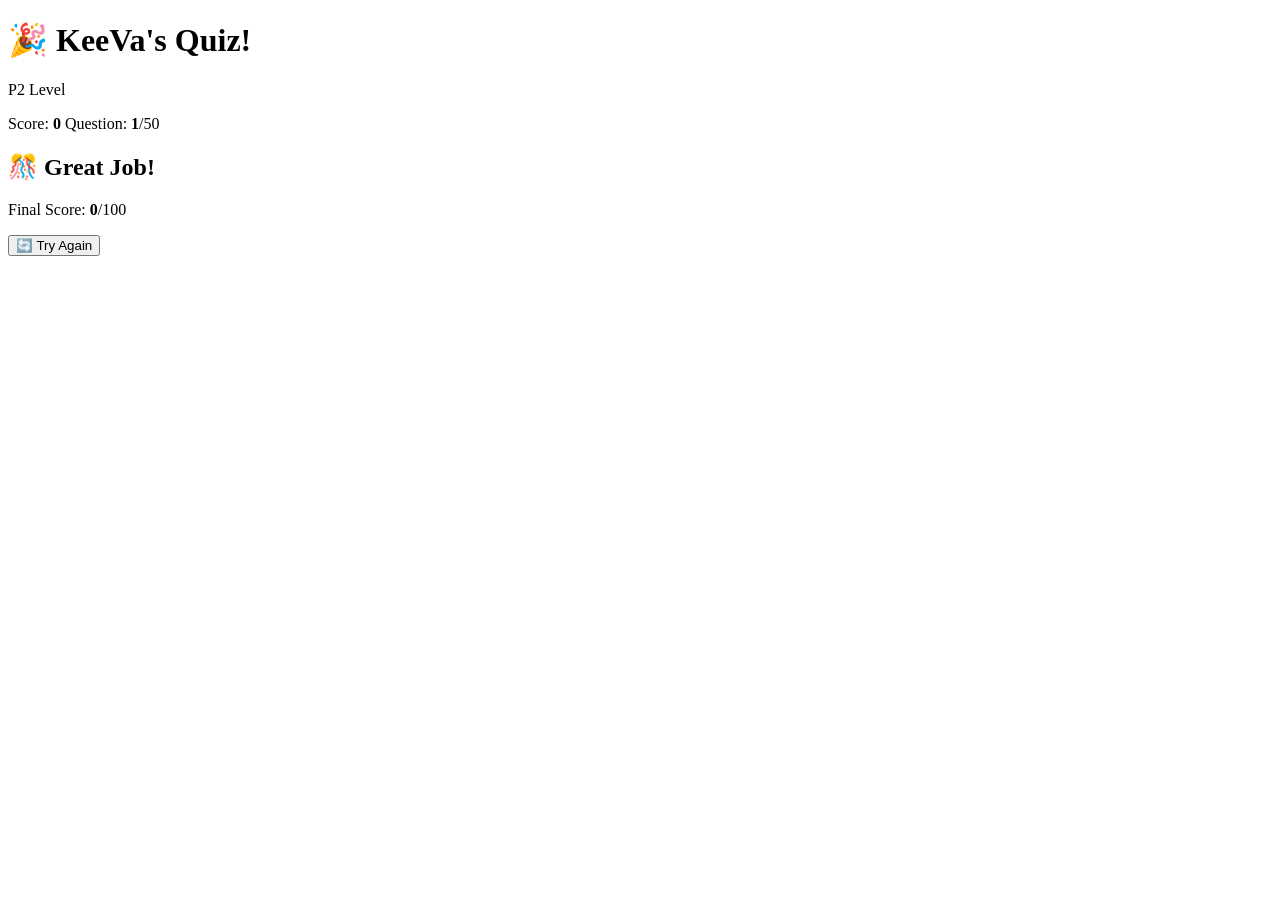
==== quiz.html @ 56aaf5dd "Rename index.html to quiz.html" ====
<!DOCTYPE html>
<html lang="en">
<head>
    <meta charset="UTF-8">
    <meta name="viewport" content="width=device-width, initial-scale=1.0">
    <title>KeeVa Quiz</title>
    <link rel="stylesheet" href="style.css">
</head>
<body>
    <div class="container">
        <header>
            <h1>🎉 KeeVa's Quiz!</h1>
            <p class="subtitle">P2 Level</p>
            <div class="score-board">
                <span>Score: <strong id="score">0</strong></span>
                <span>Question: <strong id="q-num">1</strong>/50</span>
            </div>
        </header>

        <main id="quiz-container">
            <!-- Questions loaded here -->
        </main>

        <div id="results" class="hidden">
            <h2>🎊 Great Job!</h2>
            <p>Final Score: <strong id="final-score">0</strong>/100</p>
            <div id="grade"></div>
            <button onclick="restartQuiz()">🔄 Try Again</button>
        </div>
    </div>
    <script src="script.js"></script>
</body>
</html>
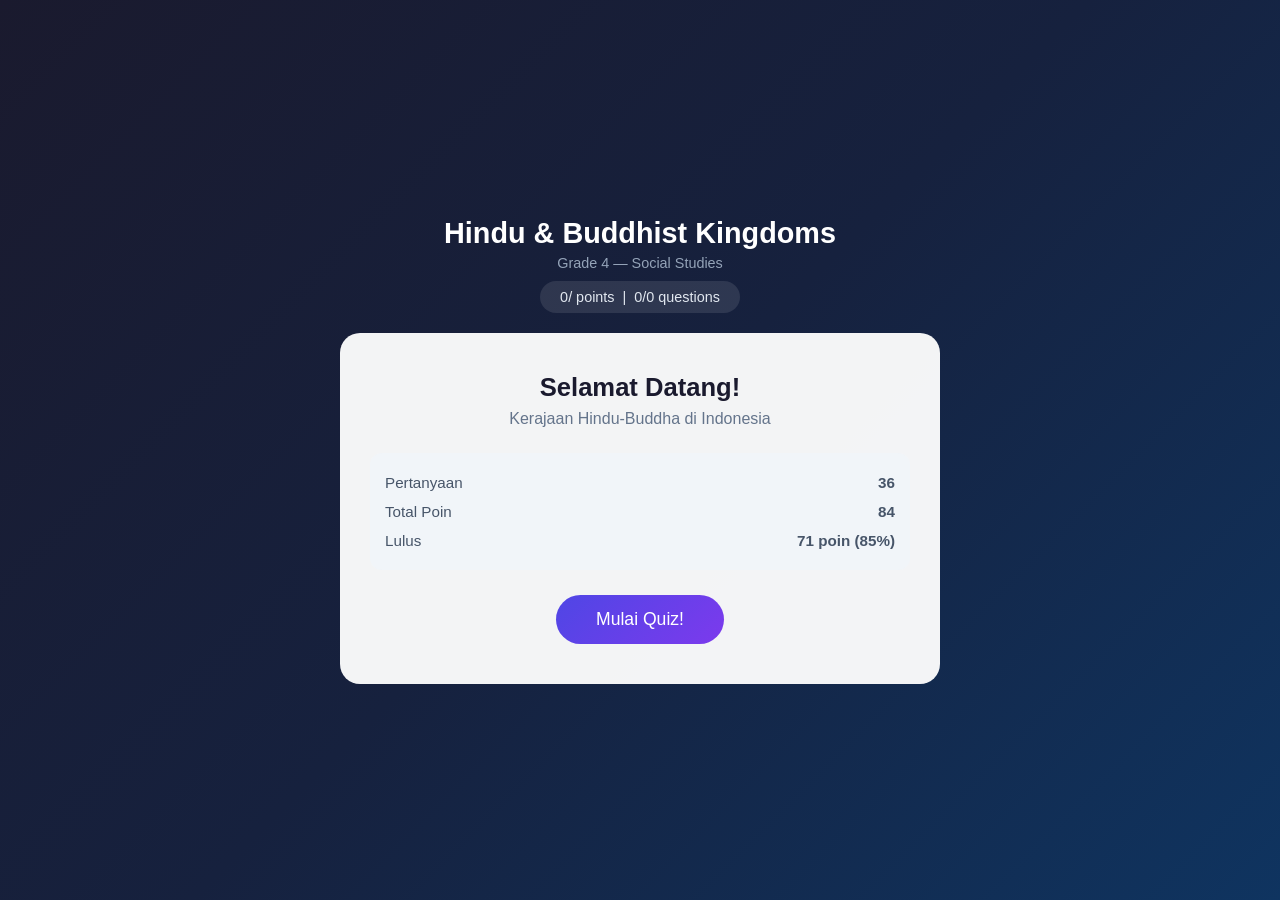
==== commit 226eb13b: "Keisha quiz v2 - separate file pattern" ====
--- a/quiz.html
+++ b/quiz.html
@@ -1,33 +1,67 @@
 <!DOCTYPE html>
-<html lang="en">
+<html lang="id">
 <head>
     <meta charset="UTF-8">
     <meta name="viewport" content="width=device-width, initial-scale=1.0">
-    <title>KeeVa Quiz</title>
+    <title>Keisha — Hindu & Buddhist Kingdoms Quiz</title>
     <link rel="stylesheet" href="style.css">
 </head>
 <body>
-    <div class="container">
-        <header>
-            <h1>🎉 KeeVa's Quiz!</h1>
-            <p class="subtitle">P2 Level</p>
-            <div class="score-board">
-                <span>Score: <strong id="score">0</strong></span>
-                <span>Question: <strong id="q-num">1</strong>/50</span>
+    <div class="quiz-container">
+        <!-- Header -->
+        <div class="quiz-header">
+            <h1>Hindu &amp; Buddhist Kingdoms</h1>
+            <p class="subtitle">Grade 4 — Social Studies</p>
+            <div class="score-bar">
+                <span id="score">0</span>/<span id="total"></span> points
+                &nbsp;|&nbsp;
+                <span id="progress-text">0/0</span> questions
             </div>
-        </header>
+        </div>
 
-        <main id="quiz-container">
-            <!-- Questions loaded here -->
-        </main>
+        <!-- Start Screen -->
+        <div id="start-screen" class="screen active">
+            <div class="start-card">
+                <h2>Selamat Datang!</h2>
+                <p>Kerajaan Hindu-Buddha di Indonesia</p>
+                <div class="quiz-info">
+                    <div class="info-row"><span>Pertanyaan</span><strong id="info-questions">36</strong></div>
+                    <div class="info-row"><span>Total Poin</span><strong id="info-points">84</strong></div>
+                    <div class="info-row"><span>Lulus</span><strong id="info-pass">70 poin (85%)</strong></div>
+                </div>
+                <button class="btn-start" onclick="startQuiz()">Mulai Quiz!</button>
+            </div>
+        </div>
 
-        <div id="results" class="hidden">
-            <h2>🎊 Great Job!</h2>
-            <p>Final Score: <strong id="final-score">0</strong>/100</p>
-            <div id="grade"></div>
-            <button onclick="restartQuiz()">🔄 Try Again</button>
+        <!-- Question Screen -->
+        <div id="question-screen" class="screen">
+            <div class="chapter-badge" id="chapter-badge"></div>
+            <div class="question-card">
+                <div class="question-meta">
+                    <span id="q-number"></span>
+                    <span class="q-points" id="q-points"></span>
+                </div>
+                <p class="question-text" id="question-text"></p>
+                <div id="options-container"></div>
+                <div id="feedback" class="feedback hidden"></div>
+            </div>
+            <button id="btn-next" class="btn-next hidden" onclick="nextQuestion()">Lanjut →</button>
+        </div>
+
+        <!-- Result Screen -->
+        <div id="result-screen" class="screen">
+            <div id="result-icon"></div>
+            <h2 id="result-title"></h2>
+            <p id="result-message"></p>
+            <div class="result-score">
+                <span id="final-score">0</span>/<span id="final-total">84</span>
+            </div>
+            <p class="result-points">Total poin yang kamu dapat</p>
+            <div id="result-breakdown"></div>
+            <button class="btn-start" onclick="restartQuiz()">Coba Lagi</button>
         </div>
     </div>
+
     <script src="script.js"></script>
 </body>
 </html>
--- a/style.css
+++ b/style.css
@@ -0,0 +1,309 @@
+* { box-sizing: border-box; margin: 0; padding: 0; }
+
+body {
+  font-family: 'Segoe UI', 'Arial', sans-serif;
+  background: linear-gradient(135deg, #1a1a2e 0%, #16213e 50%, #0f3460 100%);
+  min-height: 100vh;
+  display: flex;
+  align-items: center;
+  justify-content: center;
+  padding: 20px;
+}
+
+.quiz-container {
+  width: 100%;
+  max-width: 600px;
+}
+
+.quiz-header {
+  text-align: center;
+  color: #fff;
+  margin-bottom: 20px;
+}
+
+.quiz-header h1 {
+  font-size: 1.8em;
+  margin-bottom: 5px;
+}
+
+.subtitle {
+  color: #94a3b8;
+  font-size: 0.9em;
+}
+
+.score-bar {
+  background: rgba(255,255,255,0.1);
+  border-radius: 20px;
+  padding: 8px 20px;
+  display: inline-block;
+  font-size: 0.9em;
+  color: #e2e8f0;
+  margin-top: 10px;
+}
+
+.screen { display: none; }
+.screen.active { display: block; }
+
+/* Start Screen */
+.start-card {
+  background: rgba(255,255,255,0.95);
+  border-radius: 20px;
+  padding: 40px 30px;
+  text-align: center;
+}
+
+.start-card h2 {
+  font-size: 1.6em;
+  color: #1a1a2e;
+  margin-bottom: 8px;
+}
+
+.start-card p {
+  color: #64748b;
+  margin-bottom: 25px;
+}
+
+.quiz-info {
+  background: #f1f5f9;
+  border-radius: 12px;
+  padding: 15px;
+  margin-bottom: 25px;
+}
+
+.info-row {
+  display: flex;
+  justify-content: space-between;
+  padding: 6px 0;
+  color: #475569;
+  font-size: 0.95em;
+}
+
+.btn-start {
+  background: linear-gradient(135deg, #4f46e5, #7c3aed);
+  color: #fff;
+  border: none;
+  padding: 14px 40px;
+  font-size: 1.1em;
+  border-radius: 30px;
+  cursor: pointer;
+  transition: transform 0.2s, box-shadow 0.2s;
+}
+
+.btn-start:hover {
+  transform: translateY(-2px);
+  box-shadow: 0 8px 25px rgba(79, 70, 229, 0.4);
+}
+
+/* Question Screen */
+.chapter-badge {
+  background: rgba(79, 70, 229, 0.2);
+  color: #a5b4fc;
+  text-align: center;
+  padding: 5px 15px;
+  border-radius: 20px;
+  font-size: 0.8em;
+  margin-bottom: 15px;
+  display: inline-block;
+  width: 100%;
+}
+
+.question-card {
+  background: rgba(255,255,255,0.97);
+  border-radius: 20px;
+  padding: 25px;
+  margin-bottom: 15px;
+}
+
+.question-meta {
+  display: flex;
+  justify-content: space-between;
+  color: #94a3b8;
+  font-size: 0.85em;
+  margin-bottom: 12px;
+}
+
+.q-points {
+  background: #e0e7ff;
+  color: #4f46e5;
+  padding: 2px 10px;
+  border-radius: 10px;
+}
+
+.question-text {
+  font-size: 1.1em;
+  color: #1e293b;
+  line-height: 1.6;
+  margin-bottom: 20px;
+}
+
+.option-btn {
+  display: block;
+  width: 100%;
+  padding: 12px 18px;
+  margin-bottom: 10px;
+  background: #f8fafc;
+  border: 2px solid #e2e8f0;
+  border-radius: 12px;
+  text-align: left;
+  font-size: 1em;
+  cursor: pointer;
+  transition: all 0.2s;
+  color: #334155;
+}
+
+.option-btn:hover {
+  border-color: #4f46e5;
+  background: #eef2ff;
+}
+
+.option-btn.correct {
+  border-color: #22c55e;
+  background: #dcfce7;
+  color: #166534;
+}
+
+.option-btn.wrong {
+  border-color: #ef4444;
+  background: #fee2e2;
+  color: #991b1b;
+}
+
+.option-btn.disabled {
+  pointer-events: none;
+  opacity: 0.7;
+}
+
+.fill-input, .essay-input {
+  width: 100%;
+  padding: 12px 15px;
+  border: 2px solid #e2e8f0;
+  border-radius: 12px;
+  font-size: 1em;
+  margin-bottom: 10px;
+  outline: none;
+  transition: border-color 0.2s;
+}
+
+.fill-input:focus, .essay-input:focus {
+  border-color: #4f46e5;
+}
+
+.fill-input.correct, .essay-input.correct {
+  border-color: #22c55e;
+  background: #dcfce7;
+}
+
+.fill-input.wrong, .essay-input.wrong {
+  border-color: #ef4444;
+  background: #fee2e2;
+}
+
+.essay-input {
+  min-height: 100px;
+  resize: vertical;
+}
+
+.btn-check {
+  background: #4f46e5;
+  color: #fff;
+  border: none;
+  padding: 10px 25px;
+  border-radius: 10px;
+  cursor: pointer;
+  font-size: 0.95em;
+  margin-top: 5px;
+}
+
+.feedback {
+  margin-top: 15px;
+  padding: 12px;
+  border-radius: 10px;
+  font-size: 0.95em;
+  display: none;
+}
+
+.feedback.visible { display: block; }
+.feedback.positive { background: #dcfce7; color: #166534; }
+.feedback.negative { background: #fee2e2; color: #991b1b; }
+
+.btn-next {
+  display: block;
+  width: 100%;
+  padding: 14px;
+  background: linear-gradient(135deg, #4f46e5, #7c3aed);
+  color: #fff;
+  border: none;
+  border-radius: 15px;
+  font-size: 1em;
+  cursor: pointer;
+  transition: opacity 0.2s;
+}
+
+.btn-next:hover { opacity: 0.9; }
+.btn-next.hidden { display: none; }
+
+/* Result Screen */
+#result-screen {
+  background: rgba(255,255,255,0.97);
+  border-radius: 20px;
+  padding: 40px 30px;
+  text-align: center;
+}
+
+#result-icon { font-size: 4em; margin-bottom: 10px; }
+
+#result-title {
+  font-size: 1.5em;
+  color: #1a1a2e;
+  margin-bottom: 10px;
+}
+
+#result-message {
+  color: #64748b;
+  margin-bottom: 25px;
+  font-size: 0.95em;
+}
+
+.result-score {
+  font-size: 3em;
+  font-weight: bold;
+  color: #4f46e5;
+  margin-bottom: 5px;
+}
+
+.result-points {
+  color: #94a3b8;
+  font-size: 0.85em;
+  margin-bottom: 25px;
+}
+
+/* Animations */
+.shake {
+  animation: shake 0.5s ease-in-out;
+}
+
+@keyframes shake {
+  0%, 100% { transform: translateX(0); }
+  20% { transform: translateX(-8px); }
+  40% { transform: translateX(8px); }
+  60% { transform: translateX(-6px); }
+  80% { transform: translateX(6px); }
+}
+
+.confetti {
+  position: fixed;
+  top: -10px;
+  width: 10px;
+  height: 10px;
+  border-radius: 2px;
+  animation: fall 3s linear forwards;
+  pointer-events: none;
+  z-index: 9999;
+}
+
+@keyframes fall {
+  to {
+    transform: translateY(110vh) rotate(720deg);
+    opacity: 0;
+  }
+}
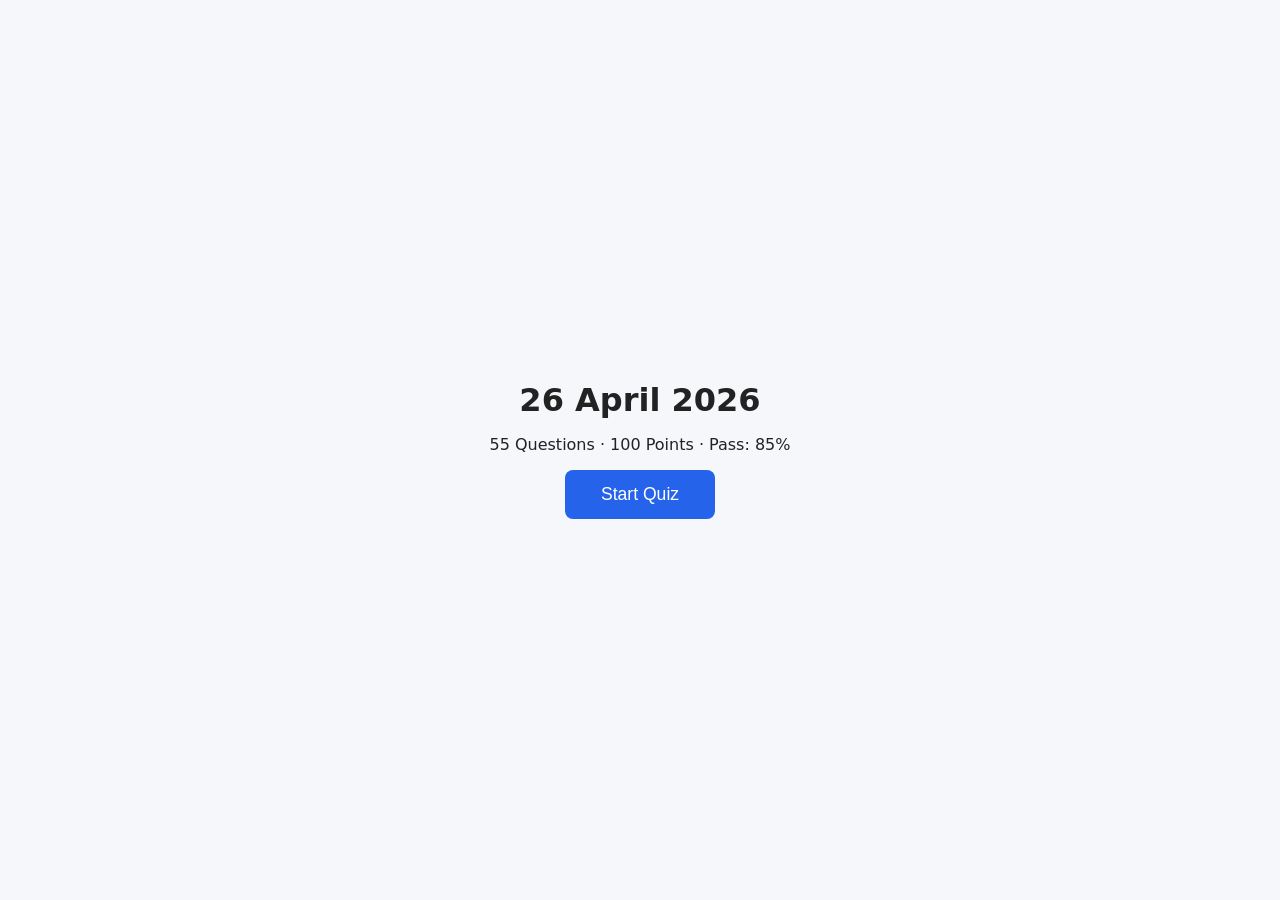
==== commit 4764d280: "Quiz update: Hindu & Buddhist Kingdoms — 55 Q, 3 images, v3.3.0 skill" ====
--- a/quiz.html
+++ b/quiz.html
@@ -1,67 +1,39 @@
 <!DOCTYPE html>
-<html lang="id">
+<html lang="en">
 <head>
-    <meta charset="UTF-8">
-    <meta name="viewport" content="width=device-width, initial-scale=1.0">
-    <title>Keisha — Hindu & Buddhist Kingdoms Quiz</title>
-    <link rel="stylesheet" href="style.css">
+  <meta charset="UTF-8">
+  <meta name="viewport" content="width=device-width, initial-scale=1.0">
+  <title id="quiz-title">Quiz</title>
+  <link rel="stylesheet" href="style.css">
 </head>
 <body>
-    <div class="quiz-container">
-        <!-- Header -->
-        <div class="quiz-header">
-            <h1>Hindu &amp; Buddhist Kingdoms</h1>
-            <p class="subtitle">Grade 4 — Social Studies</p>
-            <div class="score-bar">
-                <span id="score">0</span>/<span id="total"></span> points
-                &nbsp;|&nbsp;
-                <span id="progress-text">0/0</span> questions
-            </div>
-        </div>
 
-        <!-- Start Screen -->
-        <div id="start-screen" class="screen active">
-            <div class="start-card">
-                <h2>Selamat Datang!</h2>
-                <p>Kerajaan Hindu-Buddha di Indonesia</p>
-                <div class="quiz-info">
-                    <div class="info-row"><span>Pertanyaan</span><strong id="info-questions">36</strong></div>
-                    <div class="info-row"><span>Total Poin</span><strong id="info-points">84</strong></div>
-                    <div class="info-row"><span>Lulus</span><strong id="info-pass">70 poin (85%)</strong></div>
-                </div>
-                <button class="btn-start" onclick="startQuiz()">Mulai Quiz!</button>
-            </div>
-        </div>
+  <!-- LANDING SCREEN -->
+  <div id="landing" style="display:none">
+    <h1 id="quiz-title-display">Loading...</h1>
+    <p id="landing-sub">55 Questions · 100 Points · Pass: 85%</p>
+    <p id="quiz-error" style="display:none;color:#dc2626;font-weight:600;max-width:400px;text-align:center"></p>
+    <button id="start-btn" onclick="startQuiz()">Start Quiz</button>
+  </div>
 
-        <!-- Question Screen -->
-        <div id="question-screen" class="screen">
-            <div class="chapter-badge" id="chapter-badge"></div>
-            <div class="question-card">
-                <div class="question-meta">
-                    <span id="q-number"></span>
-                    <span class="q-points" id="q-points"></span>
-                </div>
-                <p class="question-text" id="question-text"></p>
-                <div id="options-container"></div>
-                <div id="feedback" class="feedback hidden"></div>
-            </div>
-            <button id="btn-next" class="btn-next hidden" onclick="nextQuestion()">Lanjut →</button>
-        </div>
+  <!-- QUIZ AREA -->
+  <div id="quiz-area" style="display:none">
+    <div id="progress-bar-container"><div id="progress-bar"></div></div>
+    <p id="progress-text"></p>
+    <img id="question-image" style="display:none; max-width:320px; margin:auto">
+    <p id="question-text"></p>
+    <div id="answer-area"></div>
+  </div>
 
-        <!-- Result Screen -->
-        <div id="result-screen" class="screen">
-            <div id="result-icon"></div>
-            <h2 id="result-title"></h2>
-            <p id="result-message"></p>
-            <div class="result-score">
-                <span id="final-score">0</span>/<span id="final-total">84</span>
-            </div>
-            <p class="result-points">Total poin yang kamu dapat</p>
-            <div id="result-breakdown"></div>
-            <button class="btn-start" onclick="restartQuiz()">Coba Lagi</button>
-        </div>
-    </div>
+  <!-- REVIEW AREA -->
+  <div id="review-area" style="display:none">
+    <h2 id="final-score"></h2>
+    <div id="review-list"></div>
+  </div>
 
-    <script src="script.js"></script>
+  <!-- CONFETTI LAYER (managed by launchConfetti()) -->
+  <div id="confetti-container"></div>
+
+  <script src="script.js"></script>
 </body>
 </html>
--- a/style.css
+++ b/style.css
@@ -1,309 +1,50 @@
-* { box-sizing: border-box; margin: 0; padding: 0; }
+*, *::before, *::after { box-sizing: border-box; margin: 0; padding: 0; }
+body { font-family: system-ui, sans-serif; font-size: 16px; background: #f5f7fa; color: #222; }
 
-body {
-  font-family: 'Segoe UI', 'Arial', sans-serif;
-  background: linear-gradient(135deg, #1a1a2e 0%, #16213e 50%, #0f3460 100%);
-  min-height: 100vh;
-  display: flex;
-  align-items: center;
-  justify-content: center;
-  padding: 20px;
+#landing {
+  display: flex; flex-direction: column; align-items: center;
+  justify-content: center; min-height: 100vh; gap: 16px; padding: 24px; text-align: center;
 }
+#landing h1 { font-size: clamp(1.4rem, 4vw, 2rem); }
+#landing button { padding: 14px 36px; font-size: 1.1rem; border-radius: 8px; border: none;
+  background: #2563eb; color: #fff; cursor: pointer; min-height: 44px; }
+#landing button:disabled { background: #9ca3af; cursor: not-allowed; }
 
-.quiz-container {
-  width: 100%;
-  max-width: 600px;
+#quiz-area { max-width: 720px; margin: 0 auto; padding: 24px 16px; }
+#progress-bar-container { background: #dde; border-radius: 8px; height: 8px; margin-bottom: 8px; }
+#progress-bar { background: #2563eb; height: 8px; border-radius: 8px; transition: width 0.3s; }
+#progress-text { font-size: 0.85rem; color: #666; margin-bottom: 16px; }
+#question-image { display: block; max-width: 320px; width: 100%; margin: 0 auto 16px; border-radius: 8px; }
+#question-text { font-size: 1.1rem; font-weight: 600; margin-bottom: 20px; line-height: 1.5; }
+
+.option-btn { display: block; width: 100%; text-align: left; padding: 14px 18px;
+  margin-bottom: 10px; border: 2px solid #cbd5e1; border-radius: 8px;
+  background: #fff; cursor: pointer; font-size: 1rem; min-height: 44px; transition: background 0.15s; }
+.option-btn:hover:not(:disabled) { background: #e0f2fe; }
+.option-btn.correct { background: #dcfce7; border-color: #16a34a; }
+.option-btn.wrong   { background: #fee2e2; border-color: #dc2626; }
+
+#fill-input, #essay-input { width: 100%; padding: 12px; font-size: 1rem;
+  border: 2px solid #cbd5e1; border-radius: 8px; margin-bottom: 12px; }
+#essay-input { min-height: 120px; resize: vertical; }
+
+.submit-btn { padding: 12px 24px; font-size: 1rem; border-radius: 8px; border: none;
+  background: #2563eb; color: #fff; cursor: pointer; min-height: 44px; }
+.submit-btn:disabled { background: #9ca3af; cursor: not-allowed; }
+
+@keyframes shake { 0%,100%{transform:translateX(0)} 25%{transform:translateX(-8px)} 75%{transform:translateX(8px)} }
+.shake { animation: shake 0.4s ease; }
+
+#review-area { max-width: 720px; margin: 0 auto; padding: 24px 16px; }
+#final-score { font-size: 1.4rem; margin-bottom: 20px; }
+.review-item { padding: 14px; margin-bottom: 10px; border-radius: 8px; font-size: 0.95rem; line-height: 1.6; }
+.r-correct { background: #dcfce7; }
+.r-wrong   { background: #fee2e2; }
+.r-essay   { background: #fef9c3; }
+
+#confetti-container { position: fixed; inset: 0; pointer-events: none; z-index: 9999; overflow: hidden; }
+
+@media (max-width: 767px) {
+  #quiz-area, #review-area { padding: 16px 12px; }
+  #question-image { max-width: 100%; }
 }
-
-.quiz-header {
-  text-align: center;
-  color: #fff;
-  margin-bottom: 20px;
-}
-
-.quiz-header h1 {
-  font-size: 1.8em;
-  margin-bottom: 5px;
-}
-
-.subtitle {
-  color: #94a3b8;
-  font-size: 0.9em;
-}
-
-.score-bar {
-  background: rgba(255,255,255,0.1);
-  border-radius: 20px;
-  padding: 8px 20px;
-  display: inline-block;
-  font-size: 0.9em;
-  color: #e2e8f0;
-  margin-top: 10px;
-}
-
-.screen { display: none; }
-.screen.active { display: block; }
-
-/* Start Screen */
-.start-card {
-  background: rgba(255,255,255,0.95);
-  border-radius: 20px;
-  padding: 40px 30px;
-  text-align: center;
-}
-
-.start-card h2 {
-  font-size: 1.6em;
-  color: #1a1a2e;
-  margin-bottom: 8px;
-}
-
-.start-card p {
-  color: #64748b;
-  margin-bottom: 25px;
-}
-
-.quiz-info {
-  background: #f1f5f9;
-  border-radius: 12px;
-  padding: 15px;
-  margin-bottom: 25px;
-}
-
-.info-row {
-  display: flex;
-  justify-content: space-between;
-  padding: 6px 0;
-  color: #475569;
-  font-size: 0.95em;
-}
-
-.btn-start {
-  background: linear-gradient(135deg, #4f46e5, #7c3aed);
-  color: #fff;
-  border: none;
-  padding: 14px 40px;
-  font-size: 1.1em;
-  border-radius: 30px;
-  cursor: pointer;
-  transition: transform 0.2s, box-shadow 0.2s;
-}
-
-.btn-start:hover {
-  transform: translateY(-2px);
-  box-shadow: 0 8px 25px rgba(79, 70, 229, 0.4);
-}
-
-/* Question Screen */
-.chapter-badge {
-  background: rgba(79, 70, 229, 0.2);
-  color: #a5b4fc;
-  text-align: center;
-  padding: 5px 15px;
-  border-radius: 20px;
-  font-size: 0.8em;
-  margin-bottom: 15px;
-  display: inline-block;
-  width: 100%;
-}
-
-.question-card {
-  background: rgba(255,255,255,0.97);
-  border-radius: 20px;
-  padding: 25px;
-  margin-bottom: 15px;
-}
-
-.question-meta {
-  display: flex;
-  justify-content: space-between;
-  color: #94a3b8;
-  font-size: 0.85em;
-  margin-bottom: 12px;
-}
-
-.q-points {
-  background: #e0e7ff;
-  color: #4f46e5;
-  padding: 2px 10px;
-  border-radius: 10px;
-}
-
-.question-text {
-  font-size: 1.1em;
-  color: #1e293b;
-  line-height: 1.6;
-  margin-bottom: 20px;
-}
-
-.option-btn {
-  display: block;
-  width: 100%;
-  padding: 12px 18px;
-  margin-bottom: 10px;
-  background: #f8fafc;
-  border: 2px solid #e2e8f0;
-  border-radius: 12px;
-  text-align: left;
-  font-size: 1em;
-  cursor: pointer;
-  transition: all 0.2s;
-  color: #334155;
-}
-
-.option-btn:hover {
-  border-color: #4f46e5;
-  background: #eef2ff;
-}
-
-.option-btn.correct {
-  border-color: #22c55e;
-  background: #dcfce7;
-  color: #166534;
-}
-
-.option-btn.wrong {
-  border-color: #ef4444;
-  background: #fee2e2;
-  color: #991b1b;
-}
-
-.option-btn.disabled {
-  pointer-events: none;
-  opacity: 0.7;
-}
-
-.fill-input, .essay-input {
-  width: 100%;
-  padding: 12px 15px;
-  border: 2px solid #e2e8f0;
-  border-radius: 12px;
-  font-size: 1em;
-  margin-bottom: 10px;
-  outline: none;
-  transition: border-color 0.2s;
-}
-
-.fill-input:focus, .essay-input:focus {
-  border-color: #4f46e5;
-}
-
-.fill-input.correct, .essay-input.correct {
-  border-color: #22c55e;
-  background: #dcfce7;
-}
-
-.fill-input.wrong, .essay-input.wrong {
-  border-color: #ef4444;
-  background: #fee2e2;
-}
-
-.essay-input {
-  min-height: 100px;
-  resize: vertical;
-}
-
-.btn-check {
-  background: #4f46e5;
-  color: #fff;
-  border: none;
-  padding: 10px 25px;
-  border-radius: 10px;
-  cursor: pointer;
-  font-size: 0.95em;
-  margin-top: 5px;
-}
-
-.feedback {
-  margin-top: 15px;
-  padding: 12px;
-  border-radius: 10px;
-  font-size: 0.95em;
-  display: none;
-}
-
-.feedback.visible { display: block; }
-.feedback.positive { background: #dcfce7; color: #166534; }
-.feedback.negative { background: #fee2e2; color: #991b1b; }
-
-.btn-next {
-  display: block;
-  width: 100%;
-  padding: 14px;
-  background: linear-gradient(135deg, #4f46e5, #7c3aed);
-  color: #fff;
-  border: none;
-  border-radius: 15px;
-  font-size: 1em;
-  cursor: pointer;
-  transition: opacity 0.2s;
-}
-
-.btn-next:hover { opacity: 0.9; }
-.btn-next.hidden { display: none; }
-
-/* Result Screen */
-#result-screen {
-  background: rgba(255,255,255,0.97);
-  border-radius: 20px;
-  padding: 40px 30px;
-  text-align: center;
-}
-
-#result-icon { font-size: 4em; margin-bottom: 10px; }
-
-#result-title {
-  font-size: 1.5em;
-  color: #1a1a2e;
-  margin-bottom: 10px;
-}
-
-#result-message {
-  color: #64748b;
-  margin-bottom: 25px;
-  font-size: 0.95em;
-}
-
-.result-score {
-  font-size: 3em;
-  font-weight: bold;
-  color: #4f46e5;
-  margin-bottom: 5px;
-}
-
-.result-points {
-  color: #94a3b8;
-  font-size: 0.85em;
-  margin-bottom: 25px;
-}
-
-/* Animations */
-.shake {
-  animation: shake 0.5s ease-in-out;
-}
-
-@keyframes shake {
-  0%, 100% { transform: translateX(0); }
-  20% { transform: translateX(-8px); }
-  40% { transform: translateX(8px); }
-  60% { transform: translateX(-6px); }
-  80% { transform: translateX(6px); }
-}
-
-.confetti {
-  position: fixed;
-  top: -10px;
-  width: 10px;
-  height: 10px;
-  border-radius: 2px;
-  animation: fall 3s linear forwards;
-  pointer-events: none;
-  z-index: 9999;
-}
-
-@keyframes fall {
-  to {
-    transform: translateY(110vh) rotate(720deg);
-    opacity: 0;
-  }
-}
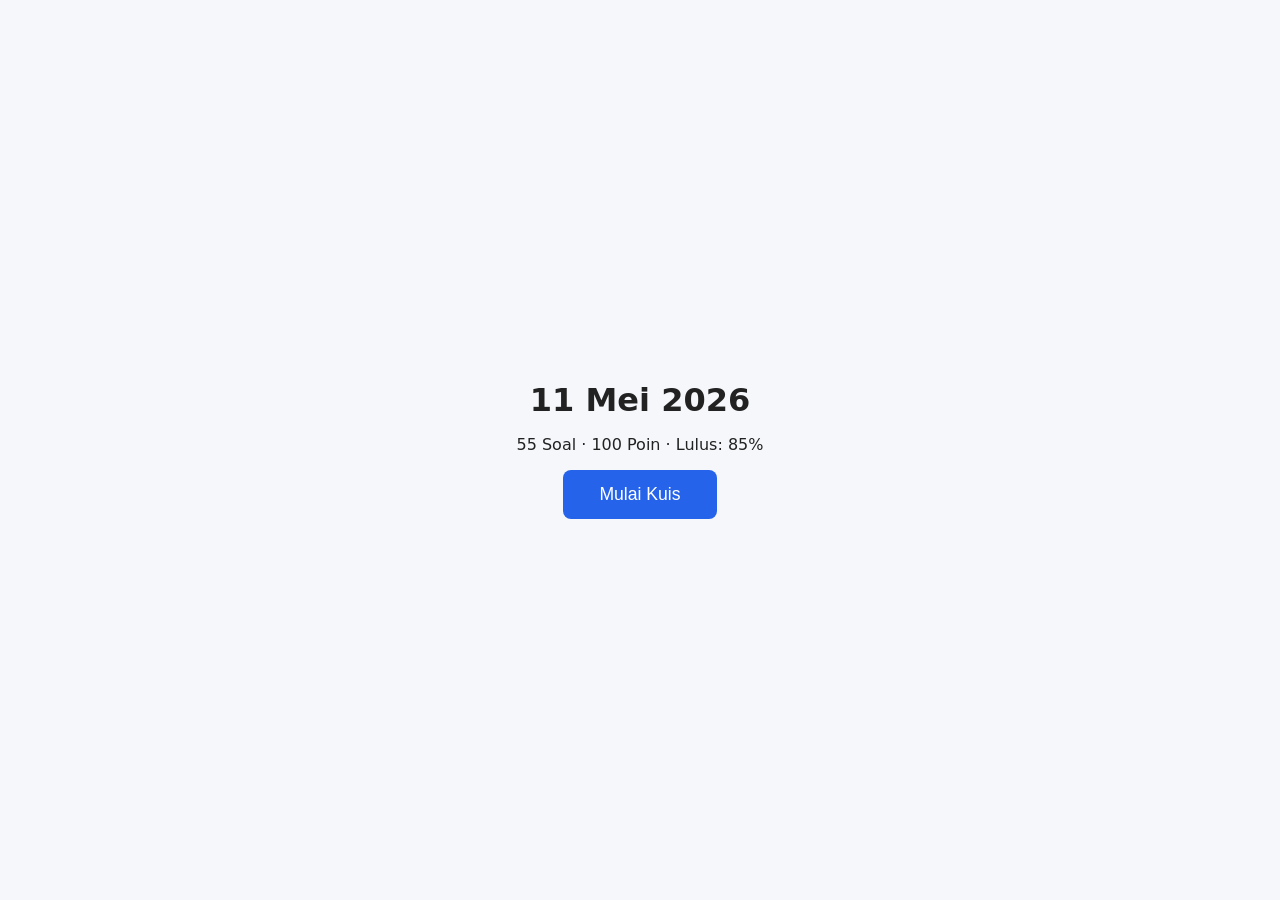
==== commit a65f98d3: "Quiz PKn Gotong Royong - Keisha 11 Mei 2026" ====
--- a/quiz.html
+++ b/quiz.html
@@ -1,5 +1,5 @@
 <!DOCTYPE html>
-<html lang="en">
+<html lang="id">
 <head>
   <meta charset="UTF-8">
   <meta name="viewport" content="width=device-width, initial-scale=1.0">
@@ -13,7 +13,7 @@
     <h1 id="quiz-title-display">Loading...</h1>
     <p id="landing-sub">55 Questions · 100 Points · Pass: 85%</p>
     <p id="quiz-error" style="display:none;color:#dc2626;font-weight:600;max-width:400px;text-align:center"></p>
-    <button id="start-btn" onclick="startQuiz()">Start Quiz</button>
+    <button id="start-btn" onclick="startQuiz()">Mulai Kuis</button>
   </div>
 
   <!-- QUIZ AREA -->
@@ -31,9 +31,9 @@
     <div id="review-list"></div>
   </div>
 
-  <!-- CONFETTI LAYER (managed by launchConfetti()) -->
+  <!-- CONFETTI LAYER -->
   <div id="confetti-container"></div>
 
   <script src="script.js"></script>
 </body>
-</html>
+</html>
--- a/style.css
+++ b/style.css
@@ -1,5 +1,5 @@
 *, *::before, *::after { box-sizing: border-box; margin: 0; padding: 0; }
-body { font-family: system-ui, sans-serif; font-size: 16px; background: #f5f7fa; color: #222; }
+body { font-family: 'DejaVu Sans', Arial, sans-serif; font-size: 16px; background: #f5f7fa; color: #222; }
 
 #landing {
   display: flex; flex-direction: column; align-items: center;
@@ -47,4 +47,4 @@
 @media (max-width: 767px) {
   #quiz-area, #review-area { padding: 16px 12px; }
   #question-image { max-width: 100%; }
-}
+}
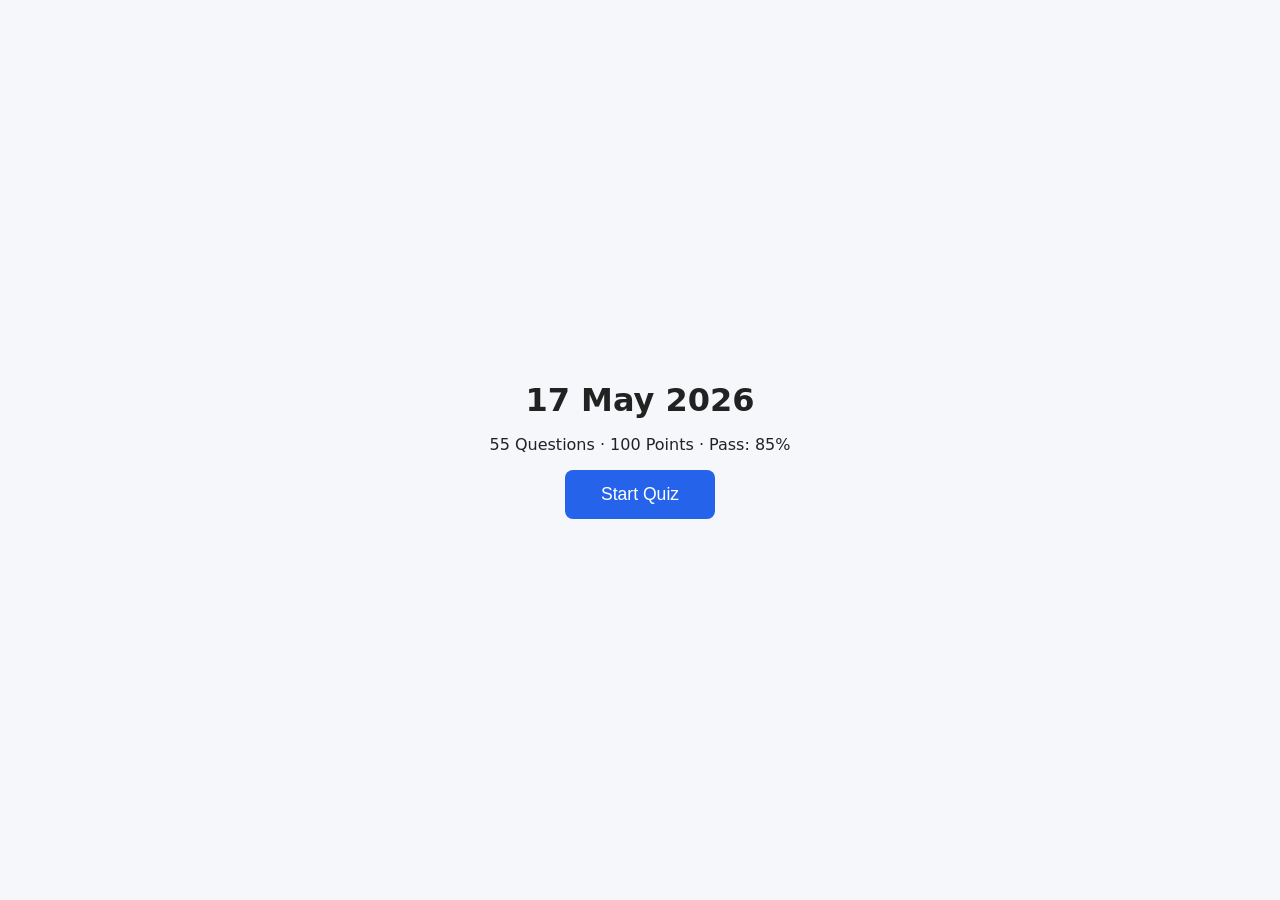
==== commit 1c757a64: "Quiz: kei.pdf - Chapter 13 Area/Perimeter, Ch14 Data Representation, Ch15 Time" ====
--- a/quiz.html
+++ b/quiz.html
@@ -1,5 +1,5 @@
 <!DOCTYPE html>
-<html lang="id">
+<html lang="en">
 <head>
   <meta charset="UTF-8">
   <meta name="viewport" content="width=device-width, initial-scale=1.0">
@@ -13,7 +13,7 @@
     <h1 id="quiz-title-display">Loading...</h1>
     <p id="landing-sub">55 Questions · 100 Points · Pass: 85%</p>
     <p id="quiz-error" style="display:none;color:#dc2626;font-weight:600;max-width:400px;text-align:center"></p>
-    <button id="start-btn" onclick="startQuiz()">Mulai Kuis</button>
+    <button id="start-btn" onclick="startQuiz()">Start Quiz</button>
   </div>
 
   <!-- QUIZ AREA -->
--- a/style.css
+++ b/style.css
@@ -1,5 +1,5 @@
 *, *::before, *::after { box-sizing: border-box; margin: 0; padding: 0; }
-body { font-family: 'DejaVu Sans', Arial, sans-serif; font-size: 16px; background: #f5f7fa; color: #222; }
+body { font-family: system-ui, sans-serif; font-size: 16px; background: #f5f7fa; color: #222; }
 
 #landing {
   display: flex; flex-direction: column; align-items: center;
